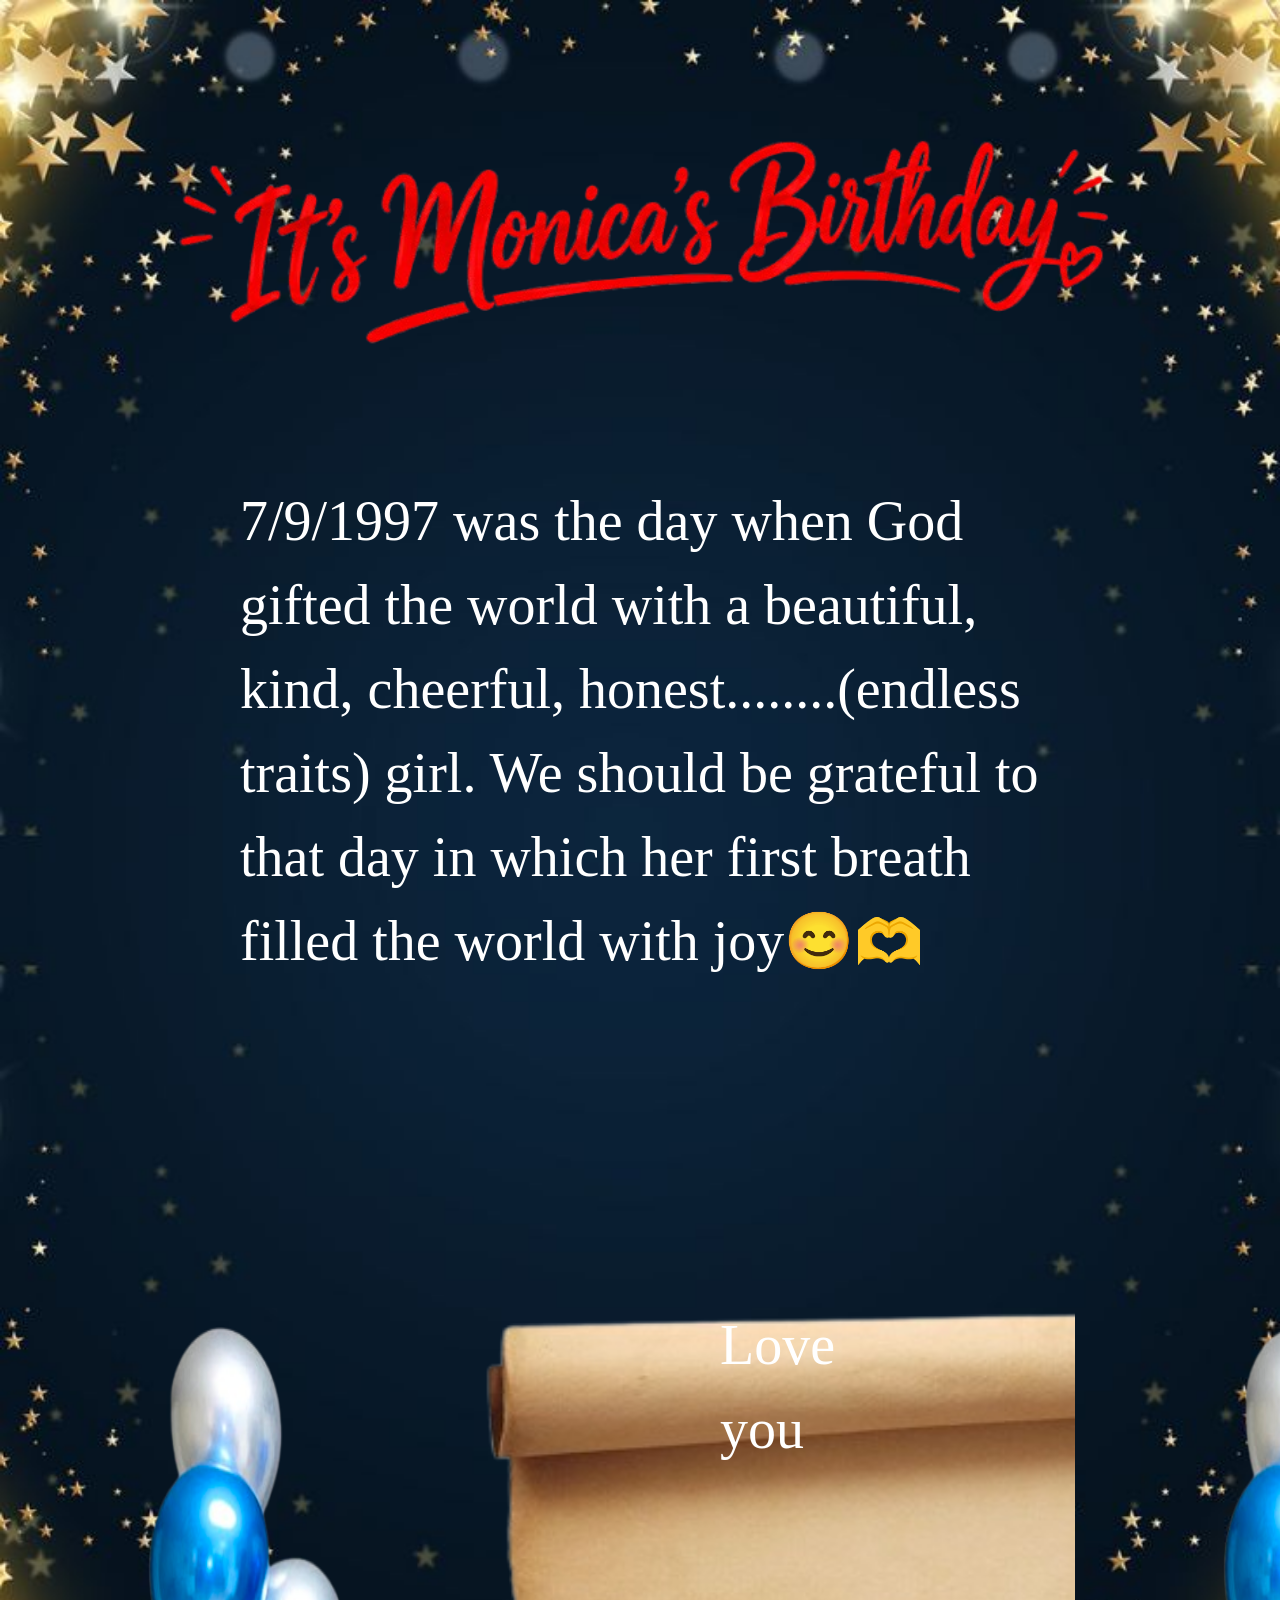
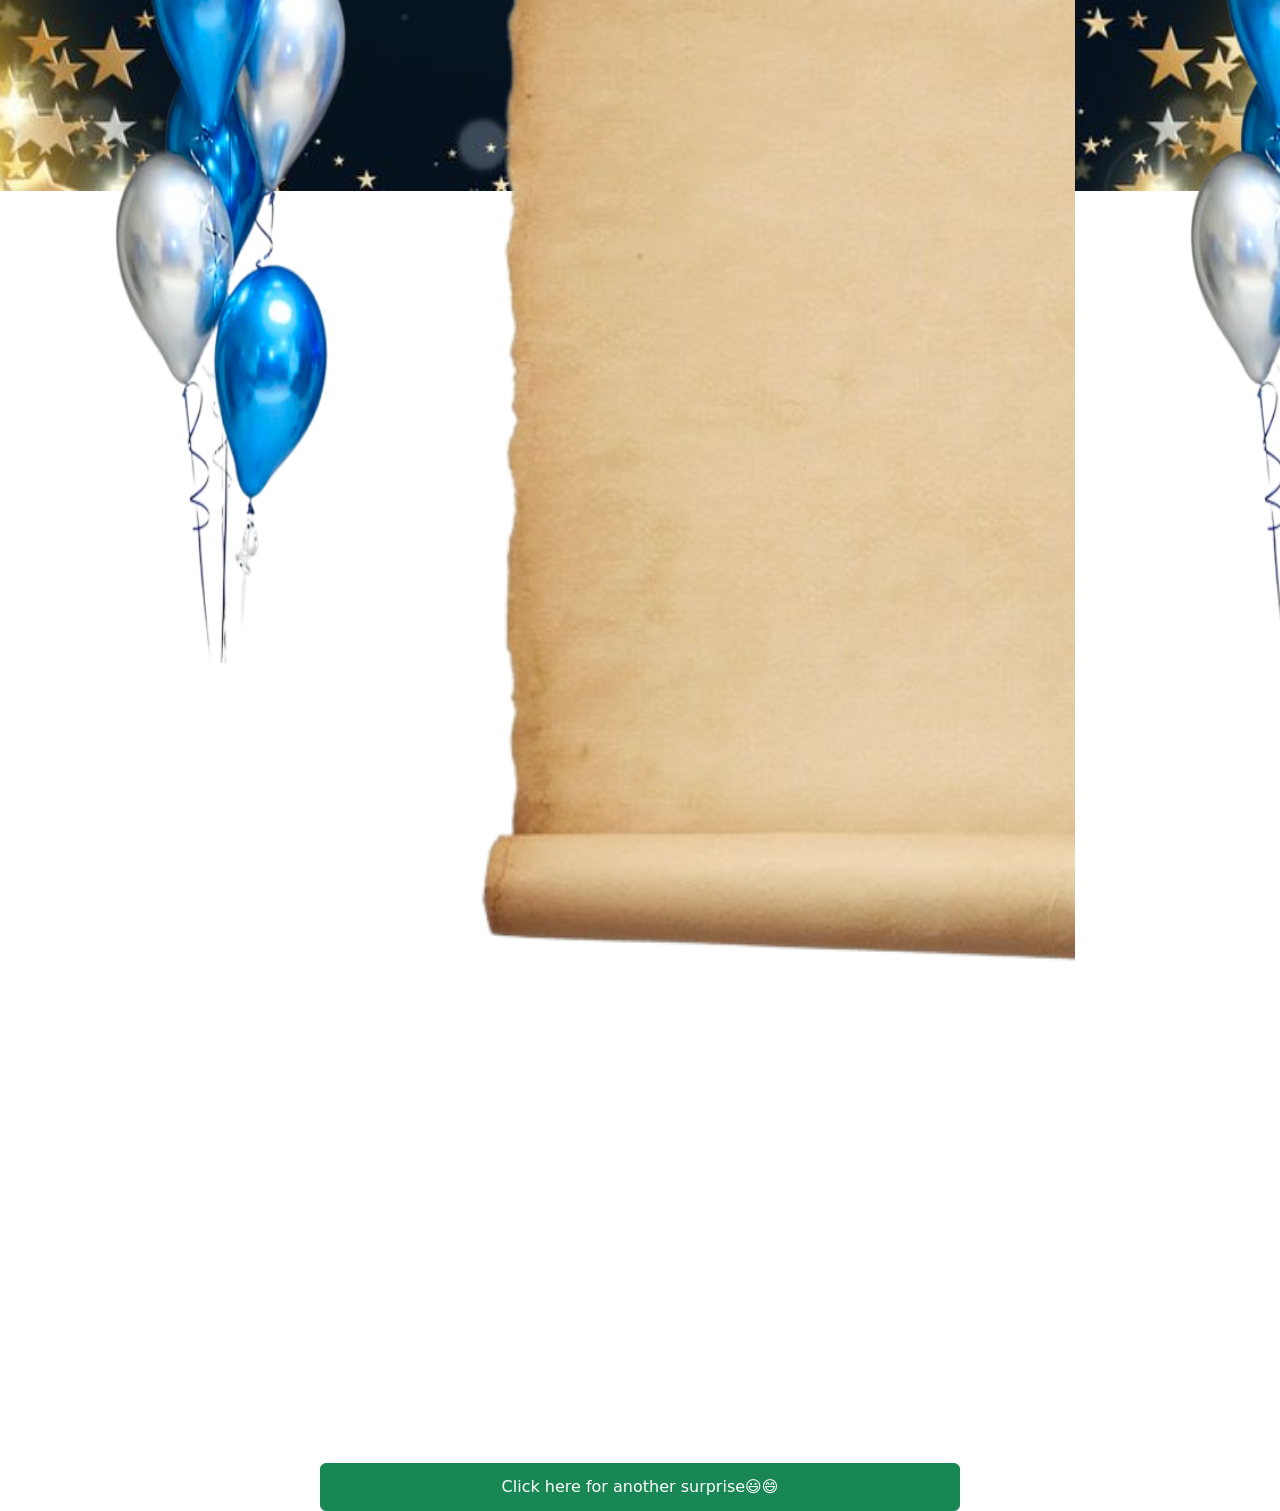
==== index.html @ 0e4eed44 "version1" ====
<!doctype html>
<html lang="en">
  <head>
    <meta charset="UTF-8" />
    <meta name="viewport" content="width=device-width, initial-scale=1.0" />
    <link rel="stylesheet" href="style.css" />
    <link
      href="https://cdn.jsdelivr.net/npm/bootstrap@5.3.8/dist/css/bootstrap.min.css"
      rel="stylesheet"
      integrity="sha384-sRIl4kxILFvY47J16cr9ZwB07vP4J8+LH7qKQnuqkuIAvNWLzeN8tE5YBujZqJLB"
      crossorigin="anonymous"
    />
    <title>Happy Birthday🥳</title>
  </head>
  <body>
    <div class="image">
      <img
        id="quote"
        src="./Images/ChatGPT_Image_May_22__2026__10_38_02_PM-removebg-preview.png"
        alt=""
      />
    </div>
    <p>
      7/9/1997 was the day when God gifted the world with a beautiful, kind,
      cheerful, honest........(endless traits) girl. We should be grateful to
      that day in which her first breath filled the world with joy😊🫶
    </p>

    <div class="balloons">
      <img
        src="./Images/Inflated_Chrome_Blue_And_Silver_Helium_6_Balloon_Cluster-removebg-preview.png"
        class="balloon1"
      />
      <div class="message">
        <p>Love you</p>
      </div>
      <img
        src="./Images/Inflated_Chrome_Blue_And_Silver_Helium_6_Balloon_Cluster-removebg-preview.png"
        class="balloon1"
      />
    </div>

    <div class="d-grid gap-2 col-6 mx-auto">
      <button class="btn btn-success" type="button">
        Click here for another surprise😃😄
      </button>
    </div>
  </body>
</html>
---- style.css ----
* {
  margin: 0;
  padding: 0;
  box-sizing: border-box;
}
body {
  background-image: url(./Images/download.jpg);
  background-repeat: no-repeat;
  background-size: 100vw, 130vh;
  background-position: top;
}

.image {
  width: 100vw;
  display: flex;
  justify-content: center;
}
#quote {
  width: 60em;
}
p {
  color: white;
  font-size: 3.5em;
  margin: 0 15rem;
  font-family: cursive;
}

.balloons {
  display: flex;
  justify-content: space-around;
  margin-top: 20rem;
  height: 80rem;
}

.balloon1 {
  width: 40em;
  height: 60em;
}

.balloon1 {
  width: 30em;
  /* position: absolute; */

  animation: sway 4s ease-in-out infinite;
  transform-origin: bottom center;
}

/* .balloon1 {
  left: 20%;
  top: 25%;
} */

.balloon1 {
  left: 50%;
  top: 15%;
  animation-duration: 5s;
}

/* .balloon1 {
  left: 75%;
  top: 30%;
  animation-duration: 3.5s;
} */

@keyframes sway {
  /* 0% {
    transform: rotate(-4deg) translateX(0px);
  } */

  50% {
    transform: rotate(4deg) translateX(10px);
  }

  /* 100% {
    transform: rotate(-4deg) translateX(0px);
  } */
}
.message {
  background-image: url(./Images/message.png);
  background-repeat: no-repeat;
  background-size: cover;
}
.btn {
  margin-top: 30em;
  cursor: pointer;
  height: 3em;
}
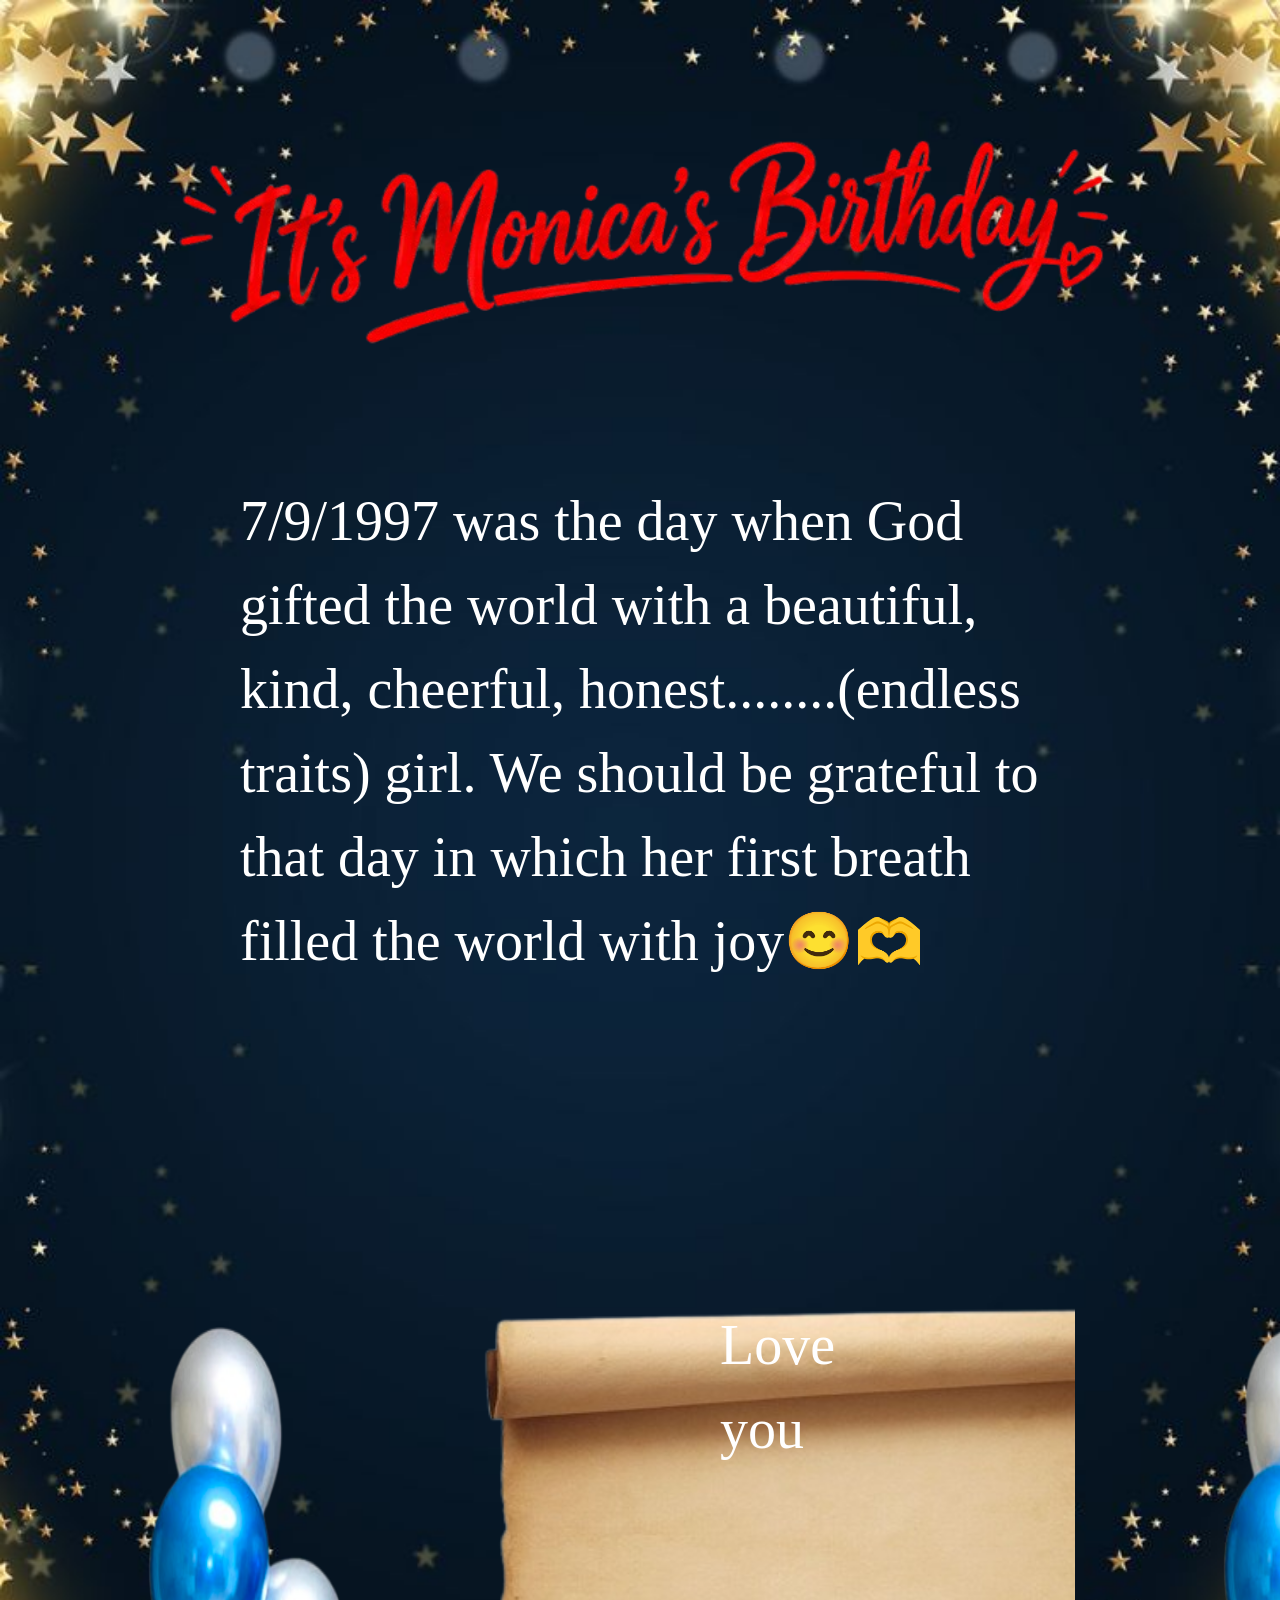
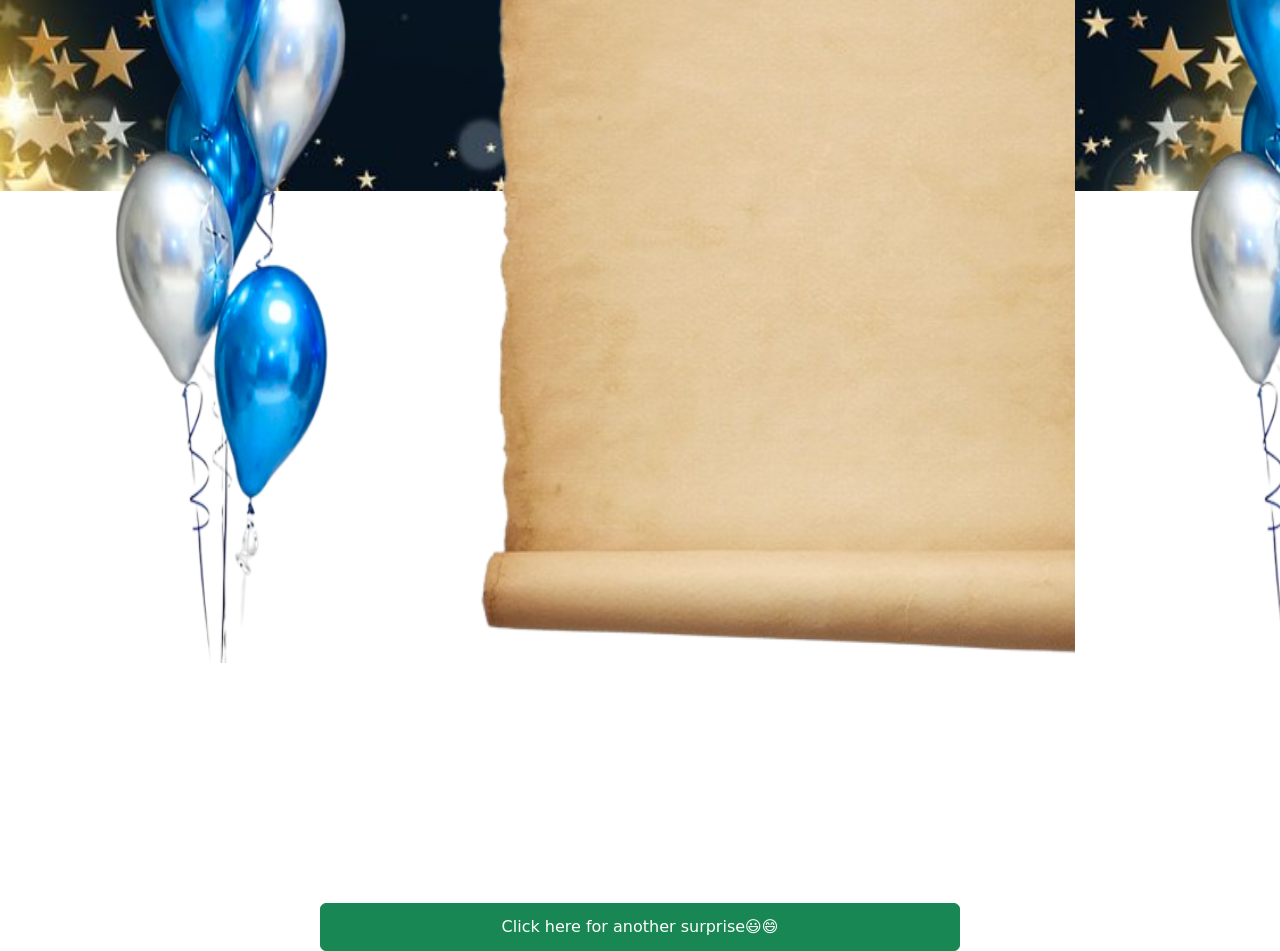
==== commit 92a3daa7: "video added" ====
--- a/index.html
+++ b/index.html
@@ -13,37 +13,43 @@
     <title>Happy Birthday🥳</title>
   </head>
   <body>
-    <div class="image">
-      <img
-        id="quote"
-        src="./Images/ChatGPT_Image_May_22__2026__10_38_02_PM-removebg-preview.png"
-        alt=""
-      />
-    </div>
-    <p>
-      7/9/1997 was the day when God gifted the world with a beautiful, kind,
-      cheerful, honest........(endless traits) girl. We should be grateful to
-      that day in which her first breath filled the world with joy😊🫶
-    </p>
+    <main>
+      <div class="image">
+        <img
+          id="quote"
+          src="./Images/ChatGPT_Image_May_22__2026__10_38_02_PM-removebg-preview.png"
+          alt=""
+        />
+      </div>
+      <p>
+        7/9/1997 was the day when God gifted the world with a beautiful, kind,
+        cheerful, honest........(endless traits) girl. We should be grateful to
+        that day in which her first breath filled the world with joy😊🫶
+      </p>
 
-    <div class="balloons">
-      <img
-        src="./Images/Inflated_Chrome_Blue_And_Silver_Helium_6_Balloon_Cluster-removebg-preview.png"
-        class="balloon1"
-      />
-      <div class="message">
-        <p>Love you</p>
+      <div class="balloons">
+        <img
+          src="./Images/Inflated_Chrome_Blue_And_Silver_Helium_6_Balloon_Cluster-removebg-preview.png"
+          class="balloon1"
+        />
+        <div class="message">
+          <p>Love you</p>
+        </div>
+        <img
+          src="./Images/Inflated_Chrome_Blue_And_Silver_Helium_6_Balloon_Cluster-removebg-preview.png"
+          class="balloon1"
+        />
       </div>
-      <img
-        src="./Images/Inflated_Chrome_Blue_And_Silver_Helium_6_Balloon_Cluster-removebg-preview.png"
-        class="balloon1"
-      />
-    </div>
 
-    <div class="d-grid gap-2 col-6 mx-auto">
-      <button class="btn btn-success" type="button">
-        Click here for another surprise😃😄
-      </button>
-    </div>
+      <div class="d-grid gap-2 col-6 mx-auto">
+        <button
+          onclick="window.location.href = 'video.html'"
+          class="btn btn-success"
+          type="button"
+        >
+          Click here for another surprise😃😄
+        </button>
+      </div>
+    </main>
   </body>
 </html>
--- a/style.css
+++ b/style.css
@@ -3,7 +3,7 @@
   padding: 0;
   box-sizing: border-box;
 }
-body {
+main {
   background-image: url(./Images/download.jpg);
   background-repeat: no-repeat;
   background-size: 100vw, 130vh;
@@ -29,7 +29,7 @@
   display: flex;
   justify-content: space-around;
   margin-top: 20rem;
-  height: 80rem;
+  height: 60rem;
 }
 
 .balloon1 {
@@ -79,9 +79,10 @@
   background-image: url(./Images/message.png);
   background-repeat: no-repeat;
   background-size: cover;
+  max-height: 60rem;
 }
 .btn {
-  margin-top: 30em;
+  margin-top: 15em;
   cursor: pointer;
   height: 3em;
 }
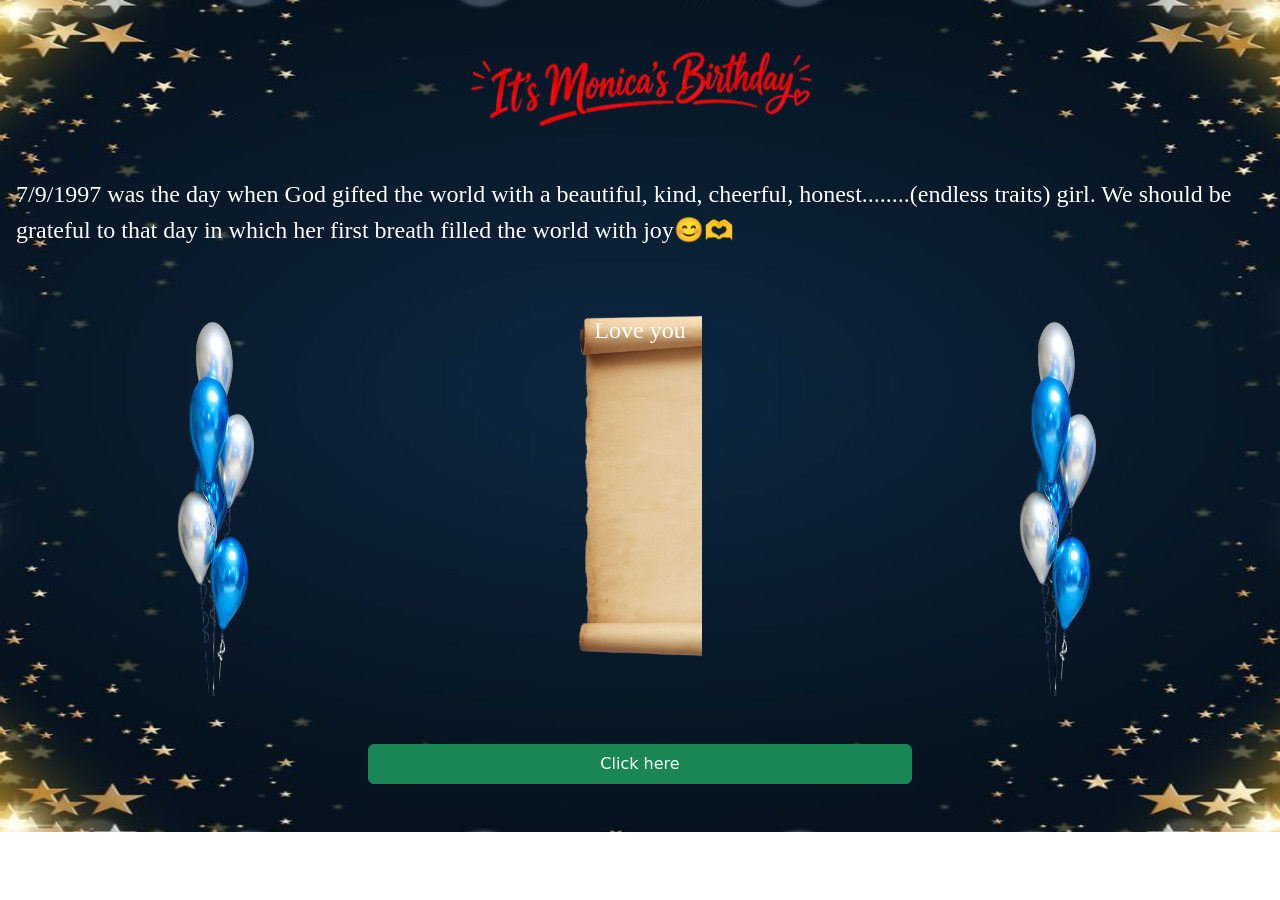
==== commit dc8c1c6f: "bigger balloons" ====
--- a/index.html
+++ b/index.html
@@ -47,7 +47,7 @@
           class="btn btn-success"
           type="button"
         >
-          Click here for another surprise😃😄
+          Click here
         </button>
       </div>
     </main>
--- a/style.css
+++ b/style.css
@@ -1,4 +1,4 @@
-* {
+/* * {
   margin: 0;
   padding: 0;
   box-sizing: border-box;
@@ -7,9 +7,8 @@
   background-image: url(./Images/download.jpg);
   background-repeat: no-repeat;
   background-size: 100vw, 130vh;
-  background-position: top;
+  background-position: center;
 }
-
 .image {
   width: 100vw;
   display: flex;
@@ -31,7 +30,6 @@
   margin-top: 20rem;
   height: 60rem;
 }
-
 .balloon1 {
   width: 40em;
   height: 60em;
@@ -39,16 +37,15 @@
 
 .balloon1 {
   width: 30em;
-  /* position: absolute; */
 
   animation: sway 4s ease-in-out infinite;
   transform-origin: bottom center;
 }
 
-/* .balloon1 {
+.balloon1 {
   left: 20%;
   top: 25%;
-} */
+}
 
 .balloon1 {
   left: 50%;
@@ -56,24 +53,10 @@
   animation-duration: 5s;
 }
 
-/* .balloon1 {
-  left: 75%;
-  top: 30%;
-  animation-duration: 3.5s;
-} */
-
 @keyframes sway {
-  /* 0% {
-    transform: rotate(-4deg) translateX(0px);
-  } */
-
   50% {
     transform: rotate(4deg) translateX(10px);
   }
-
-  /* 100% {
-    transform: rotate(-4deg) translateX(0px);
-  } */
 }
 .message {
   background-image: url(./Images/message.png);
@@ -82,7 +65,85 @@
   max-height: 60rem;
 }
 .btn {
-  margin-top: 15em;
+  margin: 15em;
   cursor: pointer;
   height: 3em;
 }
+
+.video_container {
+  min-width: 100%;
+  min-height: 100%;
+} */
+* {
+  margin: 0;
+  padding: 0;
+  box-sizing: border-box;
+}
+
+main {
+  background-image: url(./Images/download.jpg);
+  background-repeat: no-repeat;
+  background-size: 100vw 100vh;
+  background-position: center;
+}
+
+.image {
+  width: 100vw;
+  display: flex;
+  justify-content: center;
+}
+
+#quote {
+  width: 22em;
+}
+
+p {
+  color: white;
+  font-size: 1.5em;
+  margin: 0 1rem;
+  font-family: cursive;
+}
+
+.balloons {
+  display: flex;
+  justify-content: space-around;
+  margin-top: 4rem;
+  height: 24rem;
+}
+
+.balloon1 {
+  width: 10em;
+  height: 12 em;
+  animation: sway 4s ease-in-out infinite;
+  transform-origin: bottom center;
+}
+
+.balloon1 {
+  left: 20%;
+  top: 25%;
+}
+
+.balloon1 {
+  left: 50%;
+  top: 15%;
+  animation-duration: 5s;
+}
+
+@keyframes sway {
+  50% {
+    transform: rotate(4deg) translateX(10px);
+  }
+}
+
+.message {
+  background-image: url(./Images/message.png);
+  background-repeat: no-repeat;
+  background-size: cover;
+  max-height: 22rem;
+}
+
+.btn {
+  margin: 3em;
+  cursor: pointer;
+  height: 2.5em;
+}
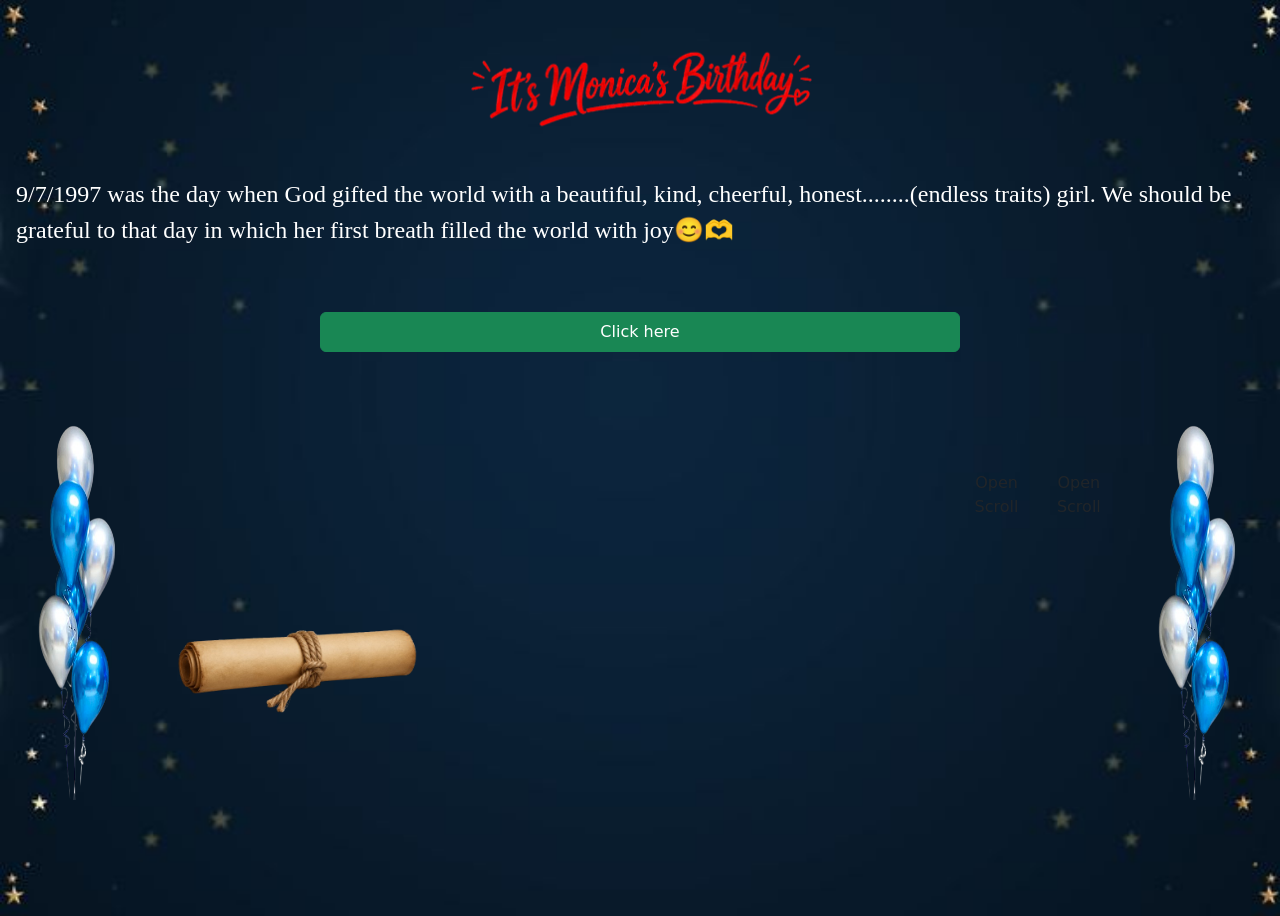
==== commit cc6870e6: "work2" ====
--- a/index.html
+++ b/index.html
@@ -22,34 +22,35 @@
         />
       </div>
       <p>
-        7/9/1997 was the day when God gifted the world with a beautiful, kind,
+        9/7/1997 was the day when God gifted the world with a beautiful, kind,
         cheerful, honest........(endless traits) girl. We should be grateful to
         that day in which her first breath filled the world with joy😊🫶
       </p>
+
+      <div class="d-grid gap-2 col-6 mx-auto">
+        <button class="btn btn-success" type="button">Click here</button>
+      </div>
 
       <div class="balloons">
         <img
           src="./Images/Inflated_Chrome_Blue_And_Silver_Helium_6_Balloon_Cluster-removebg-preview.png"
           class="balloon1"
         />
-        <div class="message">
-          <p>Love you</p>
+
+        <div class="container">
+          <img src="./Images/image1.png" class="img1 active" />
+          <img src="./Images/image2.png" class="img2" />
         </div>
+
+        <button class="btn">Open Scroll</button>
+
+        <button class="btn">Open Scroll</button>
         <img
           src="./Images/Inflated_Chrome_Blue_And_Silver_Helium_6_Balloon_Cluster-removebg-preview.png"
           class="balloon1"
         />
       </div>
-
-      <div class="d-grid gap-2 col-6 mx-auto">
-        <button
-          onclick="window.location.href = 'video.html'"
-          class="btn btn-success"
-          type="button"
-        >
-          Click here
-        </button>
-      </div>
     </main>
+    <script src="main.js"></script>
   </body>
 </html>
--- a/style.css
+++ b/style.css
@@ -80,11 +80,19 @@
   box-sizing: border-box;
 }
 
-main {
+/* body {
   background-image: url(./Images/download.jpg);
   background-repeat: no-repeat;
   background-size: 100vw 100vh;
   background-position: center;
+} */
+body {
+  background-image: url(./Images/download.jpg);
+  background-size: cover;
+  background-position: center;
+  background-repeat: no-repeat;
+  min-height: 100vh;
+  overflow-y: scroll;
 }
 
 .image {
@@ -106,7 +114,7 @@
 
 .balloons {
   display: flex;
-  justify-content: space-around;
+  justify-content: space-between;
   margin-top: 4rem;
   height: 24rem;
 }
@@ -135,15 +143,61 @@
   }
 }
 
+/* .message {
+  background-image: url(./Images/ChatGPT_Image_Jun_12__2026__10_10_45_AM-removebg-preview.png);
+  background-repeat: no-repeat;
+  background-size: contain;
+  background-position: top;
+  width: 60%;
+  height: 300px;
+} */
+
 .message {
-  background-image: url(./Images/message.png);
-  background-repeat: no-repeat;
-  background-size: cover;
-  max-height: 22rem;
+  background-image: url("./Images/image1.png");
+  background-repeat: no-repeat;
+  background-size: contain;
+  background-position: 52% center;
+
+  width: 60%;
+  height: 300px;
+  margin: 20px auto;
 }
 
 .btn {
-  margin: 3em;
+  margin-top: 3em;
   cursor: pointer;
   height: 2.5em;
 }
+.container {
+  position: relative;
+  width: 500px;
+  height: 500px;
+  display: flex;
+}
+
+.container img {
+  position: absolute;
+  width: 250px;
+  height: 100%;
+  object-fit: contain;
+}
+
+.img2 {
+  opacity: 0;
+}
+
+/* Animation for the rolled scroll */
+.drop {
+  animation: dropAway 1s forwards;
+}
+
+@keyframes dropAway {
+  from {
+    transform: translateY(0);
+    opacity: 1;
+  }
+  to {
+    transform: translateY(200px);
+    opacity: 0;
+  }
+}
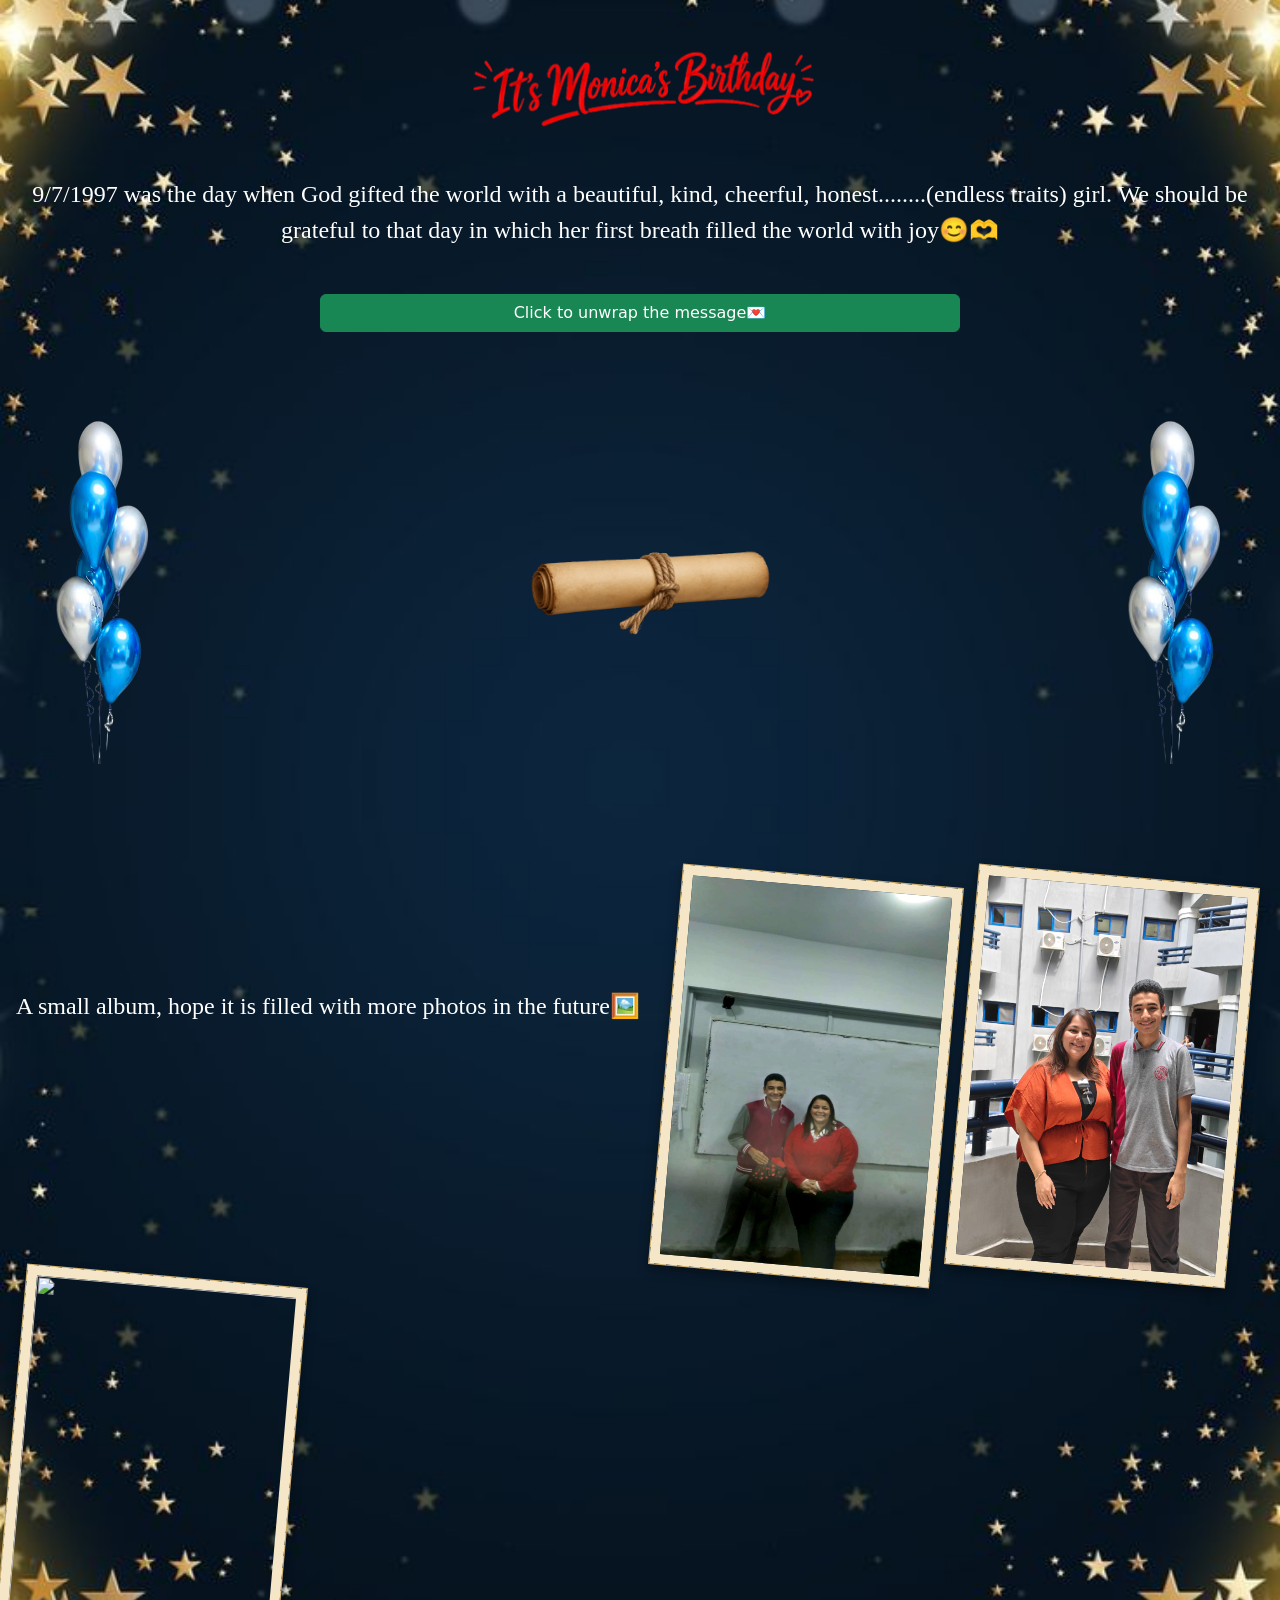
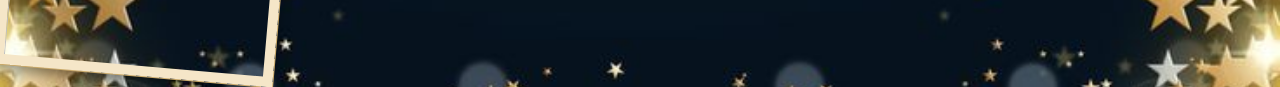
==== commit 99743fab: "album" ====
--- a/index.html
+++ b/index.html
@@ -1,4 +1,4 @@
-<!doctype html>
+<!-- <!doctype html>
 <html lang="en">
   <head>
     <meta charset="UTF-8" />
@@ -42,15 +42,83 @@
           <img src="./Images/image2.png" class="img2" />
         </div>
 
-        <button class="btn">Open Scroll</button>
-
-        <button class="btn">Open Scroll</button>
         <img
           src="./Images/Inflated_Chrome_Blue_And_Silver_Helium_6_Balloon_Cluster-removebg-preview.png"
           class="balloon1"
         />
       </div>
+      <p>
+        hdhlhhurhferhgurhgjg8uijgejeiouhuhuhhr5eyeiu9jbfjbffb
+        hfbhuguifbhufgbhfuigbhfup
+      </p>
     </main>
+
+    <script src="main.js"></script>
+  </body>
+</html> -->
+
+<!doctype html>
+<html lang="en">
+  <head>
+    <meta charset="UTF-8" />
+    <meta name="viewport" content="width=device-width, initial-scale=1.0" />
+    <link rel="stylesheet" href="style.css" />
+    <link
+      href="https://cdn.jsdelivr.net/npm/bootstrap@5.3.8/dist/css/bootstrap.min.css"
+      rel="stylesheet"
+      integrity="sha384-sRIl4kxILFvY47J16cr9ZwB07vP4J8+LH7qKQnuqkuIAvNWLzeN8tE5YBujZqJLB"
+      crossorigin="anonymous"
+    />
+    <title>Happy Birthday🥳</title>
+  </head>
+  <body>
+    <main>
+      <div class="image">
+        <img
+          id="quote"
+          src="./Images/ChatGPT_Image_May_22__2026__10_38_02_PM-removebg-preview.png"
+          alt=""
+        />
+      </div>
+
+      <p>
+        9/7/1997 was the day when God gifted the world with a beautiful, kind,
+        cheerful, honest........(endless traits) girl. We should be grateful to
+        that day in which her first breath filled the world with joy😊🫶
+      </p>
+
+      <div class="d-grid gap-2 col-6 mx-auto">
+        <button class="btn btn-success" type="button">
+          Click to unwrap the message💌
+        </button>
+      </div>
+
+      <div class="balloons">
+        <img
+          src="./Images/Inflated_Chrome_Blue_And_Silver_Helium_6_Balloon_Cluster-removebg-preview.png"
+          class="balloon1"
+        />
+
+        <div class="container">
+          <img src="./Images/image1.png" class="img1 active" />
+          <img src="./Images/image2.png" class="img2" />
+        </div>
+
+        <img
+          src="./Images/Inflated_Chrome_Blue_And_Silver_Helium_6_Balloon_Cluster-removebg-preview.png"
+          class="balloon1"
+        />
+      </div>
+      <div class="portrait">
+        <p class="album">
+          A small album, hope it is filled with more photos in the future🖼️
+        </p>
+        <img src="./Images/Santa.jpeg" class="vintage-frame" />
+        <img src="./Images/Debate.jpeg" class="vintage-frame" />
+        <img src="" class="vintage-frame" />
+      </div>
+    </main>
+
     <script src="main.js"></script>
   </body>
 </html>
--- a/style.css
+++ b/style.css
@@ -1,91 +1,11 @@
-/* * {
-  margin: 0;
-  padding: 0;
-  box-sizing: border-box;
-}
-main {
-  background-image: url(./Images/download.jpg);
-  background-repeat: no-repeat;
-  background-size: 100vw, 130vh;
-  background-position: center;
-}
-.image {
-  width: 100vw;
-  display: flex;
-  justify-content: center;
-}
-#quote {
-  width: 60em;
-}
-p {
-  color: white;
-  font-size: 3.5em;
-  margin: 0 15rem;
-  font-family: cursive;
-}
-
-.balloons {
-  display: flex;
-  justify-content: space-around;
-  margin-top: 20rem;
-  height: 60rem;
-}
-.balloon1 {
-  width: 40em;
-  height: 60em;
-}
-
-.balloon1 {
-  width: 30em;
-
-  animation: sway 4s ease-in-out infinite;
-  transform-origin: bottom center;
-}
-
-.balloon1 {
-  left: 20%;
-  top: 25%;
-}
-
-.balloon1 {
-  left: 50%;
-  top: 15%;
-  animation-duration: 5s;
-}
-
-@keyframes sway {
-  50% {
-    transform: rotate(4deg) translateX(10px);
-  }
-}
-.message {
-  background-image: url(./Images/message.png);
-  background-repeat: no-repeat;
-  background-size: cover;
-  max-height: 60rem;
-}
-.btn {
-  margin: 15em;
-  cursor: pointer;
-  height: 3em;
-}
-
-.video_container {
-  min-width: 100%;
-  min-height: 100%;
-} */
+/* 
 * {
   margin: 0;
   padding: 0;
   box-sizing: border-box;
 }
 
-/* body {
-  background-image: url(./Images/download.jpg);
-  background-repeat: no-repeat;
-  background-size: 100vw 100vh;
-  background-position: center;
-} */
+
 body {
   background-image: url(./Images/download.jpg);
   background-size: cover;
@@ -143,50 +63,43 @@
   }
 }
 
-/* .message {
-  background-image: url(./Images/ChatGPT_Image_Jun_12__2026__10_10_45_AM-removebg-preview.png);
-  background-repeat: no-repeat;
-  background-size: contain;
-  background-position: top;
-  width: 60%;
-  height: 300px;
-} */
-
-.message {
-  background-image: url("./Images/image1.png");
-  background-repeat: no-repeat;
-  background-size: contain;
-  background-position: 52% center;
-
-  width: 60%;
-  height: 300px;
-  margin: 20px auto;
-}
-
-.btn {
-  margin-top: 3em;
-  cursor: pointer;
-  height: 2.5em;
-}
+
+body,
+html {
+  overflow-y: auto;
+  height: auto;
+  margin: 0;
+}
+
 .container {
   position: relative;
-  width: 500px;
-  height: 500px;
-  display: flex;
+  width: 250px;
+  height: 300px;
+  display: flex;
+  justify-content: center;
+  align-items: center;
 }
 
 .container img {
   position: absolute;
   width: 250px;
-  height: 100%;
+  height: 90%;
   object-fit: contain;
+  margin-left: 25px;
+  margin-top: 120px;
 }
 
 .img2 {
   opacity: 0;
-}
-
-/* Animation for the rolled scroll */
+  margin-left: 120px;
+  margin-top: 120px;
+}
+
+.balloon1 {
+  width: 150px;
+  height: auto;
+}
+
 .drop {
   animation: dropAway 1s forwards;
 }
@@ -201,3 +114,156 @@
     opacity: 0;
   }
 }
+p {
+  display: block;
+  margin-top: 90px;
+} */
+
+* {
+  margin: 0;
+  padding: 0;
+  box-sizing: border-box;
+}
+
+body {
+  background-image: url(./Images/download.jpg);
+  background-size: cover;
+  background-position: center;
+  background-repeat: no-repeat;
+  min-height: 100vh;
+  overflow-y: auto;
+}
+
+main {
+  display: flex;
+  flex-direction: column;
+  align-items: center;
+}
+
+.image {
+  width: 100vw;
+  display: flex;
+  justify-content: center;
+}
+
+#quote {
+  width: 22em;
+}
+
+p {
+  color: white;
+  font-size: 1.5em;
+  margin: 1rem;
+  font-family: cursive;
+  text-align: center;
+}
+.btn {
+  margin-top: 30px;
+}
+
+.balloons {
+  display: flex;
+  justify-content: space-between;
+  align-items: center;
+  margin-top: 4rem;
+  height: 24rem;
+  width: 100%;
+}
+
+.balloon1 {
+  width: 12em;
+  height: 22rem;
+  animation: sway 4s ease-in-out infinite;
+  transform-origin: bottom center;
+}
+
+@keyframes sway {
+  50% {
+    transform: rotate(4deg) translateX(10px);
+  }
+}
+
+.container {
+  position: relative;
+  width: 250px;
+  height: 300px;
+  display: flex;
+  justify-content: center;
+  align-items: center;
+}
+
+.container img {
+  position: absolute;
+  width: 250px;
+  height: 90%;
+  object-fit: contain;
+  margin-left: 25px;
+}
+
+.img2 {
+  opacity: 0;
+
+  margin-top: 120px;
+}
+
+.drop {
+  animation: dropAway 1s forwards;
+}
+
+@keyframes dropAway {
+  from {
+    transform: translateY(0);
+    opacity: 1;
+  }
+  to {
+    transform: translateY(200px);
+    opacity: 0;
+  }
+}
+.balloons {
+  display: flex;
+  justify-content: space-between;
+  margin-top: 4rem;
+  margin-bottom: 6rem;
+  width: 100%;
+  /* remove height: 24rem */
+}
+
+.album {
+  color: white;
+  font-size: 1.5em;
+  margin-top: 7rem;
+  font-family: cursive;
+  text-align: center;
+  font-family: Cambria, Cochin, Georgia, Times, "Times New Roman", serif;
+}
+.portrait {
+  display: flex;
+  flex-wrap: wrap;
+}
+.scrapbook {
+  margin: 5px;
+  background: white;
+  padding: 1em;
+  box-shadow: 0 5px 15px rgba(0, 0, 0, 0.25);
+  transform: rotate(-2deg);
+  width: 300px;
+  height: 400px;
+}
+.vintage-frame {
+  position: relative;
+  border: 10px solid #f5e6c8;
+  box-shadow:
+    0 0 0 1px #c9a96a,
+    0 6px 12px rgba(0, 0, 0, 0.4);
+  margin: 15x;
+  width: 280px;
+  height: 400px;
+  transform: rotate(5deg);
+  margin-left: 10px;
+  margin-right: 6px;
+}
+img {
+  margin-left: 10px;
+  margin-right: 6px;
+}
--- a/style.css
+++ b/style.css
@@ -1,91 +1,11 @@
-/* * {
-  margin: 0;
-  padding: 0;
-  box-sizing: border-box;
-}
-main {
-  background-image: url(./Images/download.jpg);
-  background-repeat: no-repeat;
-  background-size: 100vw, 130vh;
-  background-position: center;
-}
-.image {
-  width: 100vw;
-  display: flex;
-  justify-content: center;
-}
-#quote {
-  width: 60em;
-}
-p {
-  color: white;
-  font-size: 3.5em;
-  margin: 0 15rem;
-  font-family: cursive;
-}
-
-.balloons {
-  display: flex;
-  justify-content: space-around;
-  margin-top: 20rem;
-  height: 60rem;
-}
-.balloon1 {
-  width: 40em;
-  height: 60em;
-}
-
-.balloon1 {
-  width: 30em;
-
-  animation: sway 4s ease-in-out infinite;
-  transform-origin: bottom center;
-}
-
-.balloon1 {
-  left: 20%;
-  top: 25%;
-}
-
-.balloon1 {
-  left: 50%;
-  top: 15%;
-  animation-duration: 5s;
-}
-
-@keyframes sway {
-  50% {
-    transform: rotate(4deg) translateX(10px);
-  }
-}
-.message {
-  background-image: url(./Images/message.png);
-  background-repeat: no-repeat;
-  background-size: cover;
-  max-height: 60rem;
-}
-.btn {
-  margin: 15em;
-  cursor: pointer;
-  height: 3em;
-}
-
-.video_container {
-  min-width: 100%;
-  min-height: 100%;
-} */
+/* 
 * {
   margin: 0;
   padding: 0;
   box-sizing: border-box;
 }
 
-/* body {
-  background-image: url(./Images/download.jpg);
-  background-repeat: no-repeat;
-  background-size: 100vw 100vh;
-  background-position: center;
-} */
+
 body {
   background-image: url(./Images/download.jpg);
   background-size: cover;
@@ -143,50 +63,43 @@
   }
 }
 
-/* .message {
-  background-image: url(./Images/ChatGPT_Image_Jun_12__2026__10_10_45_AM-removebg-preview.png);
-  background-repeat: no-repeat;
-  background-size: contain;
-  background-position: top;
-  width: 60%;
-  height: 300px;
-} */
-
-.message {
-  background-image: url("./Images/image1.png");
-  background-repeat: no-repeat;
-  background-size: contain;
-  background-position: 52% center;
-
-  width: 60%;
-  height: 300px;
-  margin: 20px auto;
-}
-
-.btn {
-  margin-top: 3em;
-  cursor: pointer;
-  height: 2.5em;
-}
+
+body,
+html {
+  overflow-y: auto;
+  height: auto;
+  margin: 0;
+}
+
 .container {
   position: relative;
-  width: 500px;
-  height: 500px;
-  display: flex;
+  width: 250px;
+  height: 300px;
+  display: flex;
+  justify-content: center;
+  align-items: center;
 }
 
 .container img {
   position: absolute;
   width: 250px;
-  height: 100%;
+  height: 90%;
   object-fit: contain;
+  margin-left: 25px;
+  margin-top: 120px;
 }
 
 .img2 {
   opacity: 0;
-}
-
-/* Animation for the rolled scroll */
+  margin-left: 120px;
+  margin-top: 120px;
+}
+
+.balloon1 {
+  width: 150px;
+  height: auto;
+}
+
 .drop {
   animation: dropAway 1s forwards;
 }
@@ -201,3 +114,156 @@
     opacity: 0;
   }
 }
+p {
+  display: block;
+  margin-top: 90px;
+} */
+
+* {
+  margin: 0;
+  padding: 0;
+  box-sizing: border-box;
+}
+
+body {
+  background-image: url(./Images/download.jpg);
+  background-size: cover;
+  background-position: center;
+  background-repeat: no-repeat;
+  min-height: 100vh;
+  overflow-y: auto;
+}
+
+main {
+  display: flex;
+  flex-direction: column;
+  align-items: center;
+}
+
+.image {
+  width: 100vw;
+  display: flex;
+  justify-content: center;
+}
+
+#quote {
+  width: 22em;
+}
+
+p {
+  color: white;
+  font-size: 1.5em;
+  margin: 1rem;
+  font-family: cursive;
+  text-align: center;
+}
+.btn {
+  margin-top: 30px;
+}
+
+.balloons {
+  display: flex;
+  justify-content: space-between;
+  align-items: center;
+  margin-top: 4rem;
+  height: 24rem;
+  width: 100%;
+}
+
+.balloon1 {
+  width: 12em;
+  height: 22rem;
+  animation: sway 4s ease-in-out infinite;
+  transform-origin: bottom center;
+}
+
+@keyframes sway {
+  50% {
+    transform: rotate(4deg) translateX(10px);
+  }
+}
+
+.container {
+  position: relative;
+  width: 250px;
+  height: 300px;
+  display: flex;
+  justify-content: center;
+  align-items: center;
+}
+
+.container img {
+  position: absolute;
+  width: 250px;
+  height: 90%;
+  object-fit: contain;
+  margin-left: 25px;
+}
+
+.img2 {
+  opacity: 0;
+
+  margin-top: 120px;
+}
+
+.drop {
+  animation: dropAway 1s forwards;
+}
+
+@keyframes dropAway {
+  from {
+    transform: translateY(0);
+    opacity: 1;
+  }
+  to {
+    transform: translateY(200px);
+    opacity: 0;
+  }
+}
+.balloons {
+  display: flex;
+  justify-content: space-between;
+  margin-top: 4rem;
+  margin-bottom: 6rem;
+  width: 100%;
+  /* remove height: 24rem */
+}
+
+.album {
+  color: white;
+  font-size: 1.5em;
+  margin-top: 7rem;
+  font-family: cursive;
+  text-align: center;
+  font-family: Cambria, Cochin, Georgia, Times, "Times New Roman", serif;
+}
+.portrait {
+  display: flex;
+  flex-wrap: wrap;
+}
+.scrapbook {
+  margin: 5px;
+  background: white;
+  padding: 1em;
+  box-shadow: 0 5px 15px rgba(0, 0, 0, 0.25);
+  transform: rotate(-2deg);
+  width: 300px;
+  height: 400px;
+}
+.vintage-frame {
+  position: relative;
+  border: 10px solid #f5e6c8;
+  box-shadow:
+    0 0 0 1px #c9a96a,
+    0 6px 12px rgba(0, 0, 0, 0.4);
+  margin: 15x;
+  width: 280px;
+  height: 400px;
+  transform: rotate(5deg);
+  margin-left: 10px;
+  margin-right: 6px;
+}
+img {
+  margin-left: 10px;
+  margin-right: 6px;
+}
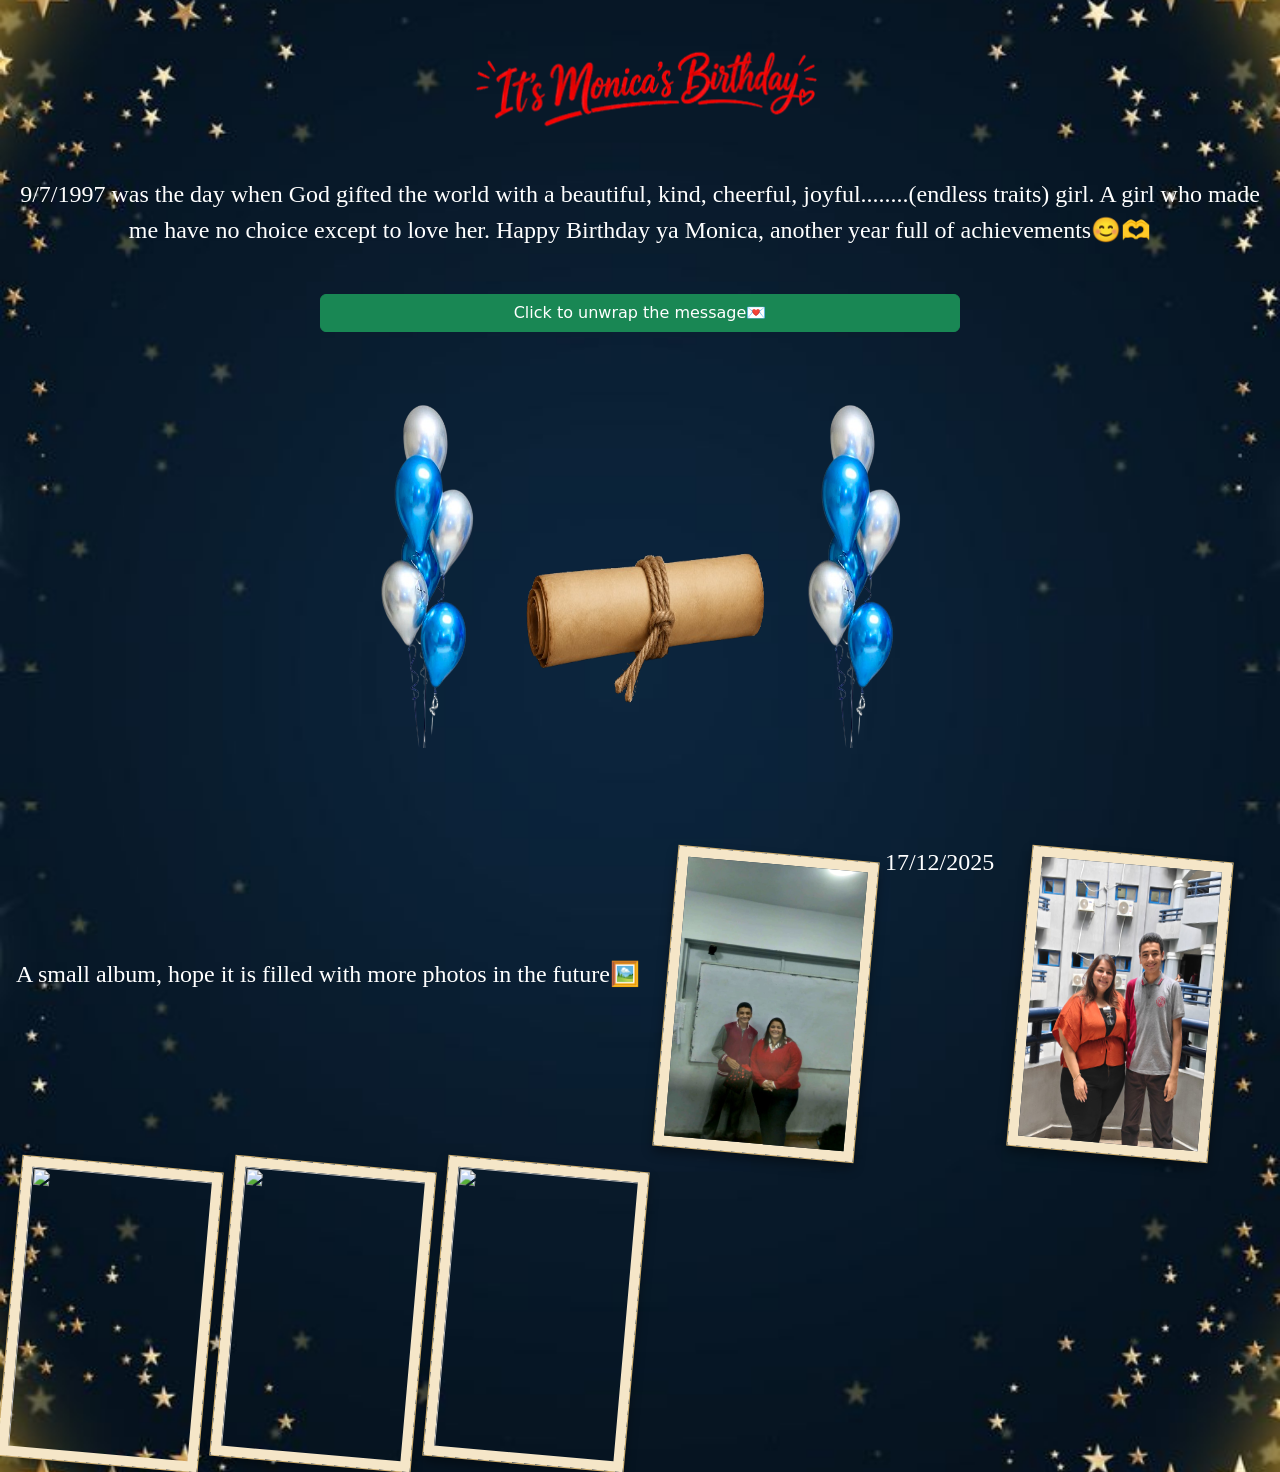
==== commit 5366f352: "smaller space" ====
--- a/index.html
+++ b/index.html
@@ -1,62 +1,3 @@
-<!-- <!doctype html>
-<html lang="en">
-  <head>
-    <meta charset="UTF-8" />
-    <meta name="viewport" content="width=device-width, initial-scale=1.0" />
-    <link rel="stylesheet" href="style.css" />
-    <link
-      href="https://cdn.jsdelivr.net/npm/bootstrap@5.3.8/dist/css/bootstrap.min.css"
-      rel="stylesheet"
-      integrity="sha384-sRIl4kxILFvY47J16cr9ZwB07vP4J8+LH7qKQnuqkuIAvNWLzeN8tE5YBujZqJLB"
-      crossorigin="anonymous"
-    />
-    <title>Happy Birthday🥳</title>
-  </head>
-  <body>
-    <main>
-      <div class="image">
-        <img
-          id="quote"
-          src="./Images/ChatGPT_Image_May_22__2026__10_38_02_PM-removebg-preview.png"
-          alt=""
-        />
-      </div>
-      <p>
-        9/7/1997 was the day when God gifted the world with a beautiful, kind,
-        cheerful, honest........(endless traits) girl. We should be grateful to
-        that day in which her first breath filled the world with joy😊🫶
-      </p>
-
-      <div class="d-grid gap-2 col-6 mx-auto">
-        <button class="btn btn-success" type="button">Click here</button>
-      </div>
-
-      <div class="balloons">
-        <img
-          src="./Images/Inflated_Chrome_Blue_And_Silver_Helium_6_Balloon_Cluster-removebg-preview.png"
-          class="balloon1"
-        />
-
-        <div class="container">
-          <img src="./Images/image1.png" class="img1 active" />
-          <img src="./Images/image2.png" class="img2" />
-        </div>
-
-        <img
-          src="./Images/Inflated_Chrome_Blue_And_Silver_Helium_6_Balloon_Cluster-removebg-preview.png"
-          class="balloon1"
-        />
-      </div>
-      <p>
-        hdhlhhurhferhgurhgjg8uijgejeiouhuhuhhr5eyeiu9jbfjbffb
-        hfbhuguifbhufgbhfuigbhfup
-      </p>
-    </main>
-
-    <script src="main.js"></script>
-  </body>
-</html> -->
-
 <!doctype html>
 <html lang="en">
   <head>
@@ -83,8 +24,9 @@
 
       <p>
         9/7/1997 was the day when God gifted the world with a beautiful, kind,
-        cheerful, honest........(endless traits) girl. We should be grateful to
-        that day in which her first breath filled the world with joy😊🫶
+        cheerful, joyful........(endless traits) girl. A girl who made me have
+        no choice except to love her. Happy Birthday ya Monica, another year
+        full of achievements😊🫶
       </p>
 
       <div class="d-grid gap-2 col-6 mx-auto">
@@ -96,7 +38,7 @@
       <div class="balloons">
         <img
           src="./Images/Inflated_Chrome_Blue_And_Silver_Helium_6_Balloon_Cluster-removebg-preview.png"
-          class="balloon1"
+          class="balloon2"
         />
 
         <div class="container">
@@ -114,7 +56,10 @@
           A small album, hope it is filled with more photos in the future🖼️
         </p>
         <img src="./Images/Santa.jpeg" class="vintage-frame" />
+        <p>17/12/2025</p>
         <img src="./Images/Debate.jpeg" class="vintage-frame" />
+        <img src="" class="vintage-frame" />
+        <img src="" class="vintage-frame" />
         <img src="" class="vintage-frame" />
       </div>
     </main>
--- a/style.css
+++ b/style.css
@@ -161,31 +161,38 @@
   margin-top: 30px;
 }
 
-.balloons {
+/* .balloons {
   display: flex;
   justify-content: space-between;
   align-items: center;
   margin-top: 4rem;
   height: 24rem;
-  width: 100%;
-}
-
-.balloon1 {
+  width: 50%;
+}
+
+ .balloon1 {
   width: 12em;
   height: 22rem;
   animation: sway 4s ease-in-out infinite;
   transform-origin: bottom center;
+}
+.balloon2 {
+  width: 12em;
+  height: 22rem;
+  animation: sway 4s ease-in-out infinite;
+  transform-origin: bottom center;
+  margin-left: 5px;
 }
 
 @keyframes sway {
   50% {
     transform: rotate(4deg) translateX(10px);
   }
-}
+} 
 
 .container {
   position: relative;
-  width: 250px;
+  width: 150px;
   height: 300px;
   display: flex;
   justify-content: center;
@@ -196,14 +203,16 @@
   position: absolute;
   width: 250px;
   height: 90%;
-  object-fit: contain;
-  margin-left: 25px;
+
+  margin: 100px;
 }
 
 .img2 {
   opacity: 0;
-
+  width: 120px;
+  height: 450px;
   margin-top: 120px;
+  margin-left: 30px;
 }
 
 .drop {
@@ -220,13 +229,110 @@
     opacity: 0;
   }
 }
+*/
 .balloons {
-  display: flex;
-  justify-content: space-between;
-  margin-top: 4rem;
-  margin-bottom: 6rem;
-  width: 100%;
-  /* remove height: 24rem */
+  position: relative;
+  width: 50%;
+  min-width: 280px;
+  height: 24rem;
+  margin: 4rem auto;
+}
+
+.balloon1,
+.balloon2 {
+  position: absolute;
+  width: 12em;
+  height: 22rem;
+  max-width: 12rem;
+  max-height: 100%;
+  animation: sway 4s ease-in-out infinite;
+  transform-origin: bottom center;
+  z-index: 1;
+  animation: sway 4s ease-in-out infinite;
+  transform-origin: bottom center;
+}
+@keyframes sway {
+  50% {
+    transform: rotate(4deg) translateX(10px);
+  }
+}
+
+.balloon1 {
+  left: 0;
+  top: 0;
+}
+.balloon2 {
+  right: 0;
+  top: 0;
+}
+
+.container {
+  position: absolute;
+  left: 50%;
+  top: 50%;
+  transform: translate(-50%, -50%);
+  z-index: 2;
+  width: 250px;
+  height: 400px;
+  display: flex;
+  justify-content: center;
+  align-items: center;
+  margin-top: 30px;
+}
+
+.container img {
+  position: absolute;
+  width: 250px;
+  height: 300px;
+  max-height: 90%;
+}
+
+.img2 {
+  opacity: 0;
+}
+
+.drop {
+  animation: dropAway 1s forwards;
+}
+
+@keyframes dropAway {
+  from {
+    transform: translateY(0);
+    opacity: 1;
+  }
+  to {
+    transform: translateY(200px);
+    opacity: 0;
+  }
+}
+
+@media (max-width: 768px) {
+  .balloons {
+    width: 90%;
+    height: 18rem;
+  }
+  .balloon1,
+  .balloon2 {
+    width: 8em;
+  }
+  .container {
+    width: 180px;
+    height: 400px;
+  }
+}
+
+@media (max-width: 480px) {
+  .balloons {
+    height: 14rem;
+  }
+  .balloon1,
+  .balloon2 {
+    width: 6em;
+  }
+  .container {
+    width: 130px;
+    height: 400px;
+  }
 }
 
 .album {
@@ -247,8 +353,8 @@
   padding: 1em;
   box-shadow: 0 5px 15px rgba(0, 0, 0, 0.25);
   transform: rotate(-2deg);
-  width: 300px;
-  height: 400px;
+  width: 200px;
+  height: 300px;
 }
 .vintage-frame {
   position: relative;
@@ -256,14 +362,15 @@
   box-shadow:
     0 0 0 1px #c9a96a,
     0 6px 12px rgba(0, 0, 0, 0.4);
-  margin: 15x;
-  width: 280px;
-  height: 400px;
+
+  width: 200px;
+  height: 300px;
   transform: rotate(5deg);
   margin-left: 10px;
+  margin-right: 3px;
+  margin-top: 10px;
+}
+img {
+  margin-left: 15px;
   margin-right: 6px;
 }
-img {
-  margin-left: 10px;
-  margin-right: 6px;
-}
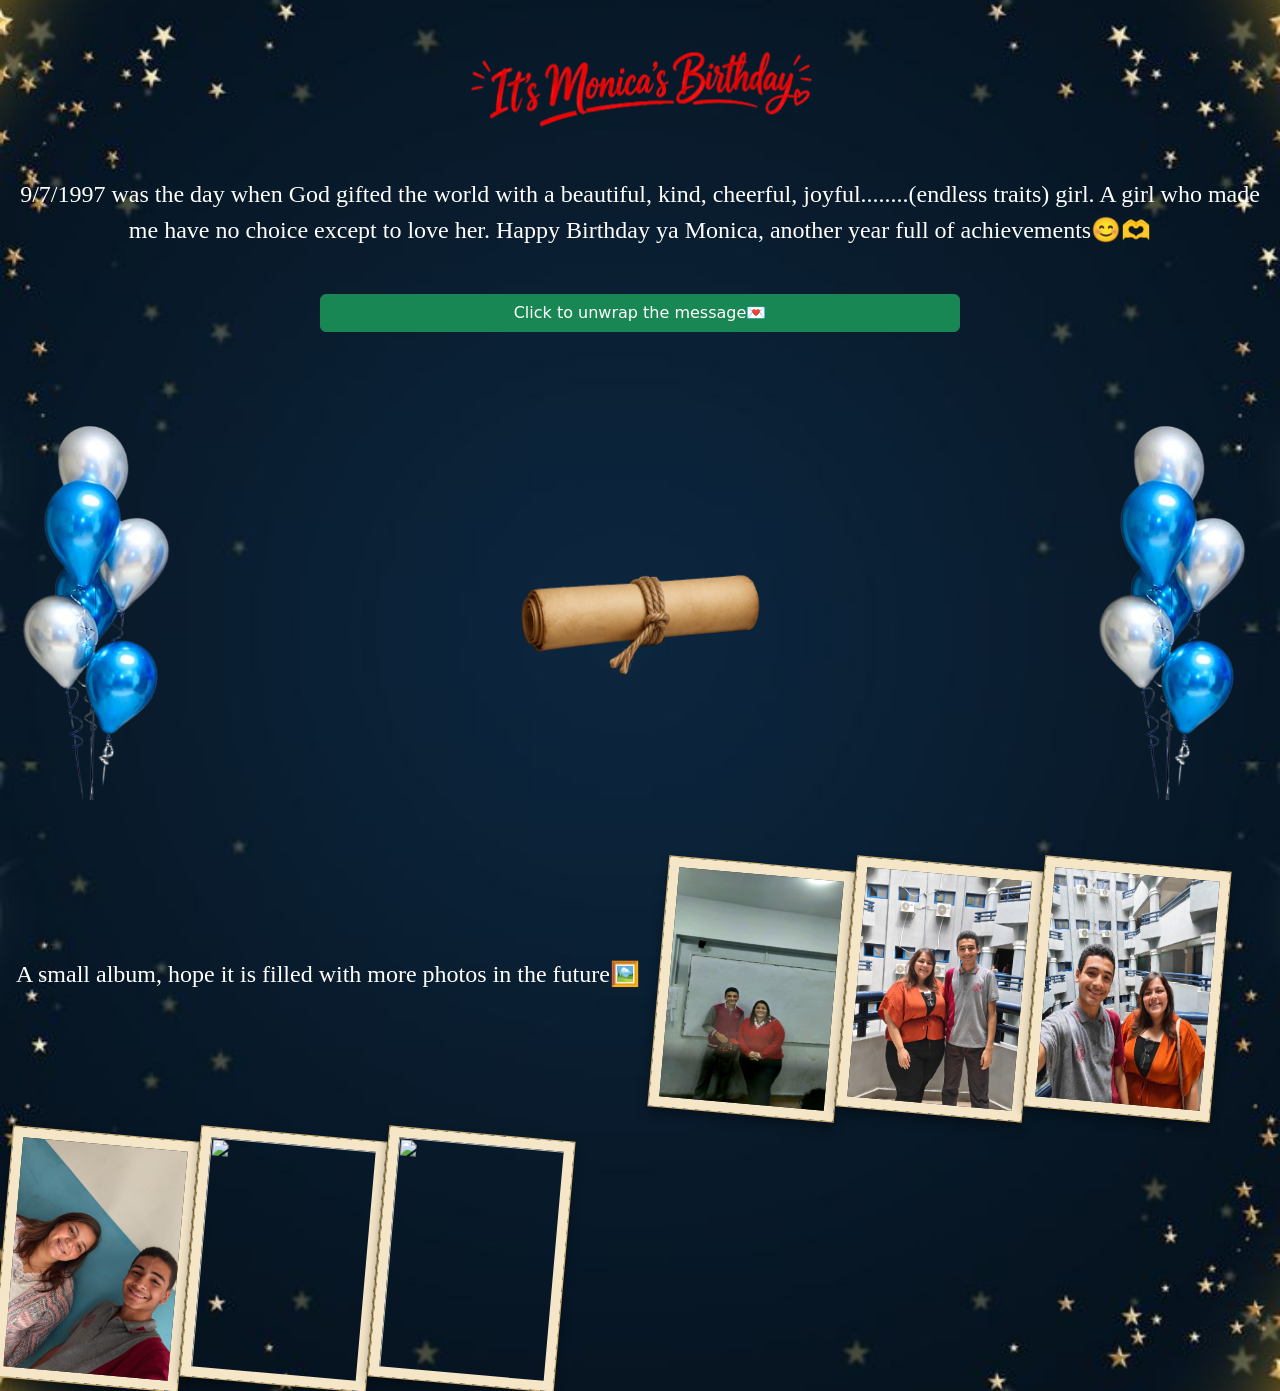
==== commit 1701dc54: "add photos" ====
--- a/index.html
+++ b/index.html
@@ -56,9 +56,10 @@
           A small album, hope it is filled with more photos in the future🖼️
         </p>
         <img src="./Images/Santa.jpeg" class="vintage-frame" />
-        <p>17/12/2025</p>
+
         <img src="./Images/Debate.jpeg" class="vintage-frame" />
-        <img src="" class="vintage-frame" />
+        <img src="./Images/debate2.jpeg" class="vintage-frame" />
+        <img src="./Images/gio.jpeg" class="vintage-frame" />
         <img src="" class="vintage-frame" />
         <img src="" class="vintage-frame" />
       </div>
--- a/style.css
+++ b/style.css
@@ -232,38 +232,38 @@
 */
 .balloons {
   position: relative;
-  width: 50%;
+  width: 100%;
   min-width: 280px;
   height: 24rem;
   margin: 4rem auto;
 }
+.balloon1 {
+  left: -70px; /* push further left, increase negative value for more space */
+  top: 0;
+}
+.balloon2 {
+  right: -70px; /* push further right */
+  top: 0;
+}
 
 .balloon1,
 .balloon2 {
   position: absolute;
-  width: 12em;
-  height: 22rem;
-  max-width: 12rem;
+  width: 19em; /* increased from 12em */
+  height: 28rem; /* increased from 22rem */
+  max-width: 19rem; /* increased from 12rem */
   max-height: 100%;
   animation: sway 4s ease-in-out infinite;
   transform-origin: bottom center;
   z-index: 1;
   animation: sway 4s ease-in-out infinite;
   transform-origin: bottom center;
+  margin: 20px;
 }
 @keyframes sway {
   50% {
     transform: rotate(4deg) translateX(10px);
   }
-}
-
-.balloon1 {
-  left: 0;
-  top: 0;
-}
-.balloon2 {
-  right: 0;
-  top: 0;
 }
 
 .container {
@@ -283,7 +283,7 @@
 .container img {
   position: absolute;
   width: 250px;
-  height: 300px;
+  height: 200px;
   max-height: 90%;
 }
 
@@ -309,11 +309,11 @@
 @media (max-width: 768px) {
   .balloons {
     width: 90%;
-    height: 18rem;
+    height: 600px;
   }
   .balloon1,
   .balloon2 {
-    width: 8em;
+    width: 600px;
   }
   .container {
     width: 180px;
@@ -332,6 +332,19 @@
   .container {
     width: 130px;
     height: 400px;
+  }
+}
+@media (max-width: 768px) {
+  .balloon1,
+  .balloon2 {
+    width: 11em; /* increased from 8em */
+  }
+}
+
+@media (max-width: 480px) {
+  .balloon1,
+  .balloon2 {
+    width: 8em; /* increased from 6em */
   }
 }
 
@@ -363,14 +376,13 @@
     0 0 0 1px #c9a96a,
     0 6px 12px rgba(0, 0, 0, 0.4);
 
-  width: 200px;
-  height: 300px;
+  width: 185px;
+  height: 250px;
   transform: rotate(5deg);
-  margin-left: 10px;
-  margin-right: 3px;
-  margin-top: 10px;
-}
-img {
+  margin-left: 3px;
+  margin-top: 20px;
+}
+/* img {
   margin-left: 15px;
   margin-right: 6px;
-}
+} */
